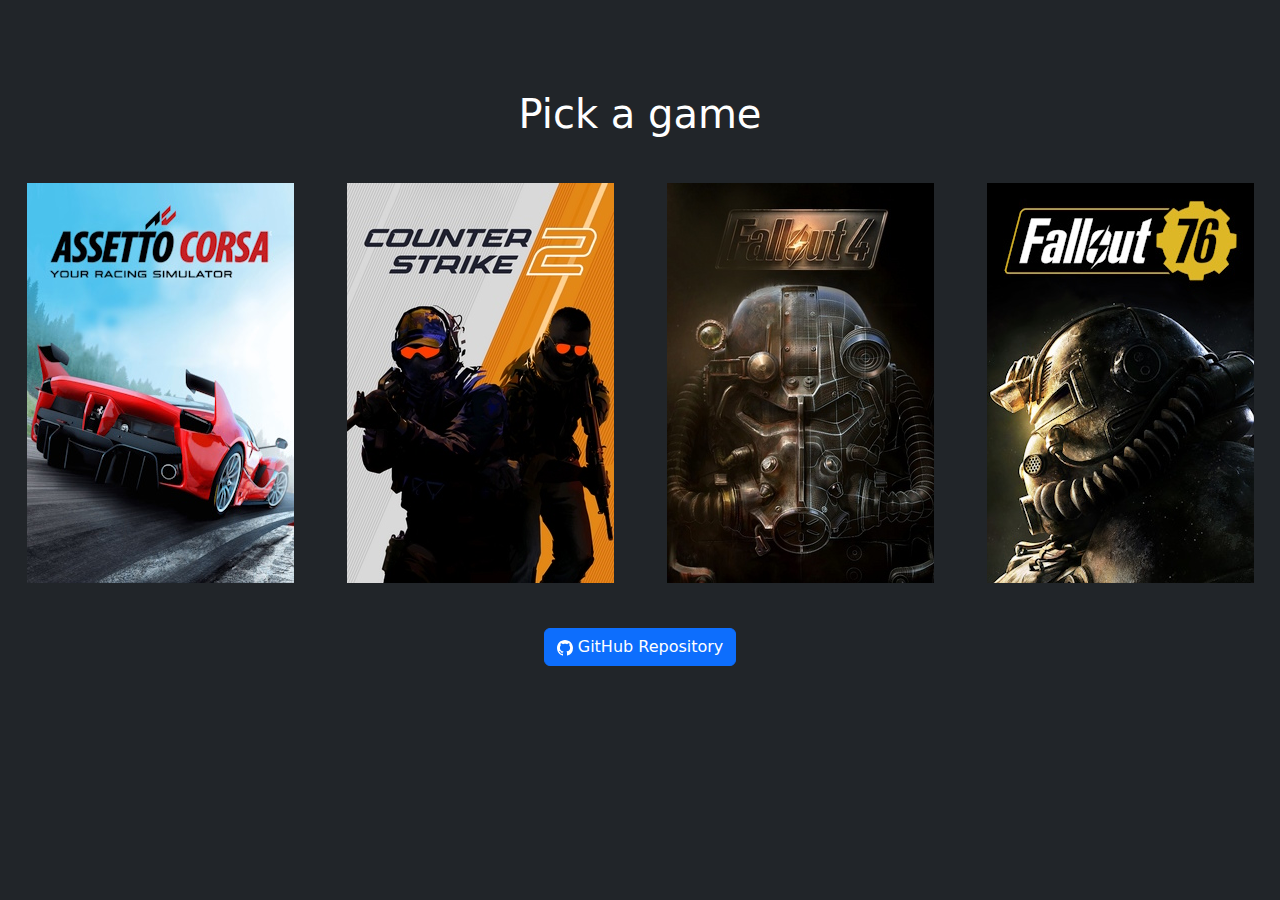
==== index.html @ e65bfc37 "Refactor" ====
<!DOCTYPE html>
<html lang="en-US">
<head>
    <meta charset="UTF-8">
    <meta name="viewport" content="width=device-width, initial-scale=1.0">
    <meta name="description" content="Pick a game page">
    <title>Elias. F</title>
    <link rel="icon" type="image/x-icon" href="https://avatars.akamai.steamstatic.com/3a573e0b36bf0724782b3ac57447112fd257e0f4_full.jpg">
    <link href="https://cdn.jsdelivr.net/npm/bootstrap@5.3.3/dist/css/bootstrap.min.css" rel="stylesheet" integrity="sha384-QWTKZyjpPEjISv5WaRU9OFeRpok6YctnYmDr5pNlyT2bRjXh0JMhjY6hW+ALEwIH" crossorigin="anonymous">
    <link rel="stylesheet" href="https://cdn.jsdelivr.net/npm/bootstrap-icons@1.11.3/font/bootstrap-icons.min.css">
    <link rel="stylesheet" href="styles.css">
</head>
<body class="bg-dark text-white">
    <h1 class="text-center mediumspace">Pick a game</h1>
    <div class="d-flex justify-content-center space">
        <div class="container-fluid">
            <div class="row text-center">
                <div class="col-6 col-md">
                    <a href="./AC/"><img class="img-fluid zoom" alt="Assetto Corsa" src="./Games/AC.jpg"></a>
                </div>
                <div class="col-6 col-md">
                    <a href="./CS2/"><img class="img-fluid zoom" alt="Counter-Strike 2" src="./Games/CS2.jpg"></a>
                </div>
                <div class="w-100 d-md-none"></div>
                <div class="col-6 col-md">
                    <a href="./Fallout4/"><img class="img-fluid zoom" alt="Fallout 4" src="./Games/Fallout4.jpg"></a>
                </div>
                <div class="col-6 col-md">
                    <a href="./Fallout76/"><img class="img-fluid zoom" alt="Fallout 76" src="./Games/Fallout76.jpg"></a>
                </div>
            </div>
        </div>
    </div>

    <div class="space text-center">
        <a href="https://github.com/thisiselias/thisiselias.github.io" target="_blank" class="btn btn-primary">
            <svg xmlns="http://www.w3.org/2000/svg" width="16" height="16" fill="currentColor" class="bi bi-github" viewBox="0 0 16 16">
                <path d="M8 0C3.58 0 0 3.58 0 8c0 3.54 2.29 6.53 5.47 7.59.4.07.55-.17.55-.38 0-.19-.01-.82-.01-1.49-2.01.37-2.53-.49-2.69-.94-.09-.23-.48-.94-.82-1.13-.28-.15-.68-.52-.01-.53.63-.01 1.08.58 1.23.82.72 1.21 1.87.87 2.33.66.07-.52.28-.87.51-1.07-1.78-.2-3.64-.89-3.64-3.95 0-.87.31-1.59.82-2.15-.08-.2-.36-1.02.08-2.12 0 0 .67-.21 2.2.82.64-.18 1.32-.27 2-.27s1.36.09 2 .27c1.53-1.04 2.2-.82 2.2-.82.44 1.1.16 1.92.08 2.12.51.56.82 1.27.82 2.15 0 3.07-1.87 3.75-3.65 3.95.29.25.54.73.54 1.48 0 1.07-.01 1.93-.01 2.2 0 .21.15.46.55.38A8.01 8.01 0 0 0 16 8c0-4.42-3.58-8-8-8"></path>
            </svg>
            GitHub Repository
        </a>        
    </div>
    <script src="https://cdn.jsdelivr.net/npm/bootstrap@5.3.3/dist/js/bootstrap.bundle.min.js" integrity="sha384-YvpcrYf0tY3lHB60NNkmXc5s9fDVZLESaAA55NDzOxhy9GkcIdslK1eN7N6jIeHz" crossorigin="anonymous"></script>
    <script src="https://cdn.jsdelivr.net/npm/@popperjs/core@2.11.6/dist/umd/popper.min.js"></script>
</body>
</html>
---- styles.css ----
#background-video {
    width: 100vw;
    height: 100vh;
    object-fit: cover;
    position: fixed;
    left: 0;
    right: 0;
    top: 0;
    bottom: 0;
    z-index: -1;
}
.pfp{
    margin-top: 30vh;
}
.bigspace{
    margin-top: 25vh;
}
.space{
    margin-top: 5vh;
}
.mediumspace{
    margin-top: 10vh;
}
.marginleft{
    margin-left: 1vw;
}
.zoom {
    transition: transform .2s;
    margin: 0 auto;
}
.zoom:hover {
    transform: scale(1.1);
}
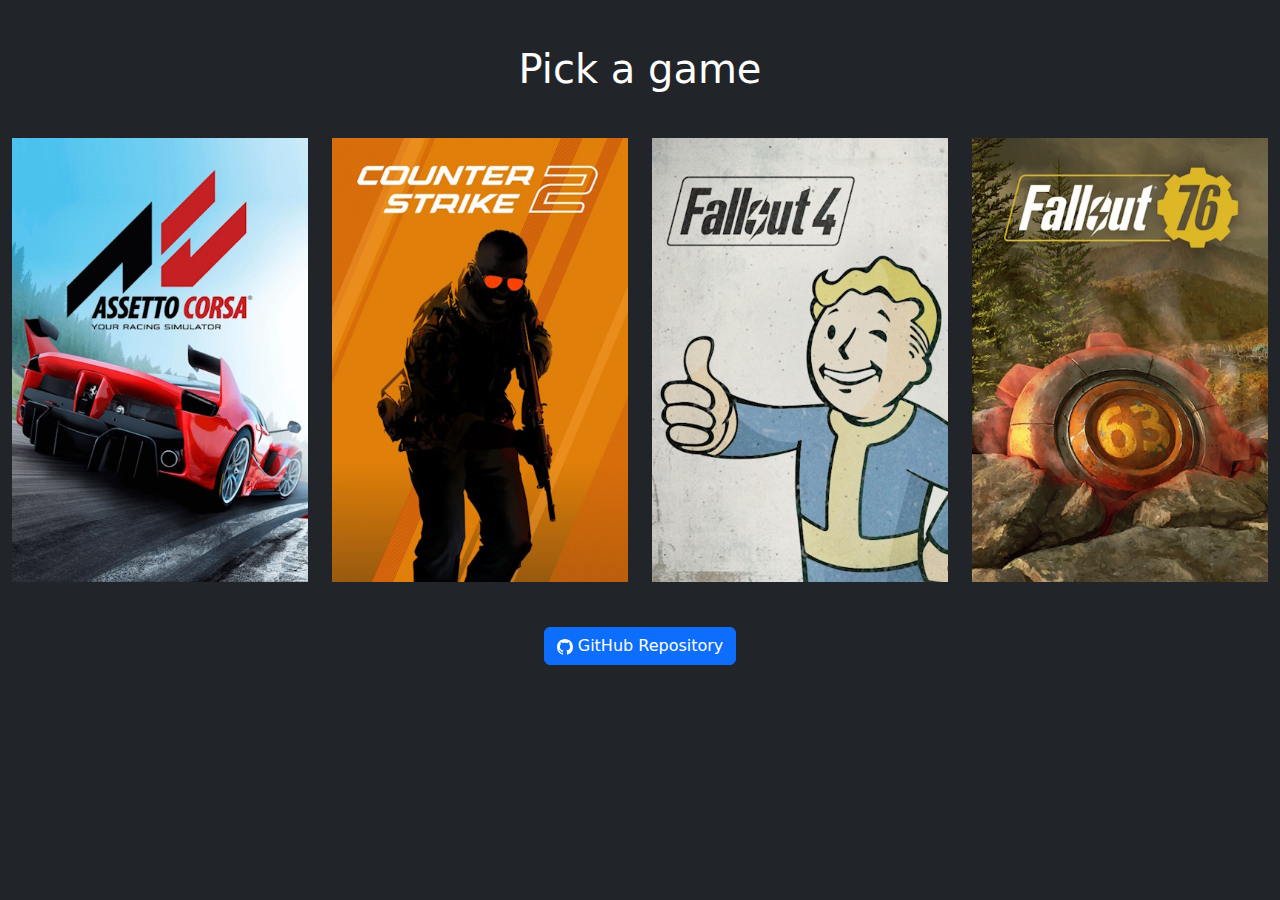
==== commit 084344cf: "Remove redundancy" ====
--- a/index.html
+++ b/index.html
@@ -11,7 +11,7 @@
     <link rel="stylesheet" href="styles.css">
 </head>
 <body class="bg-dark text-white">
-    <h1 class="text-center mediumspace">Pick a game</h1>
+    <h1 class="text-center space">Pick a game</h1>
     <div class="d-flex justify-content-center space">
         <div class="container-fluid">
             <div class="row text-center">
--- a/styles.css
+++ b/styles.css
@@ -18,12 +18,6 @@
 .space{
     margin-top: 5vh;
 }
-.mediumspace{
-    margin-top: 10vh;
-}
-.marginleft{
-    margin-left: 1vw;
-}
 .zoom {
     transition: transform .2s;
     margin: 0 auto;
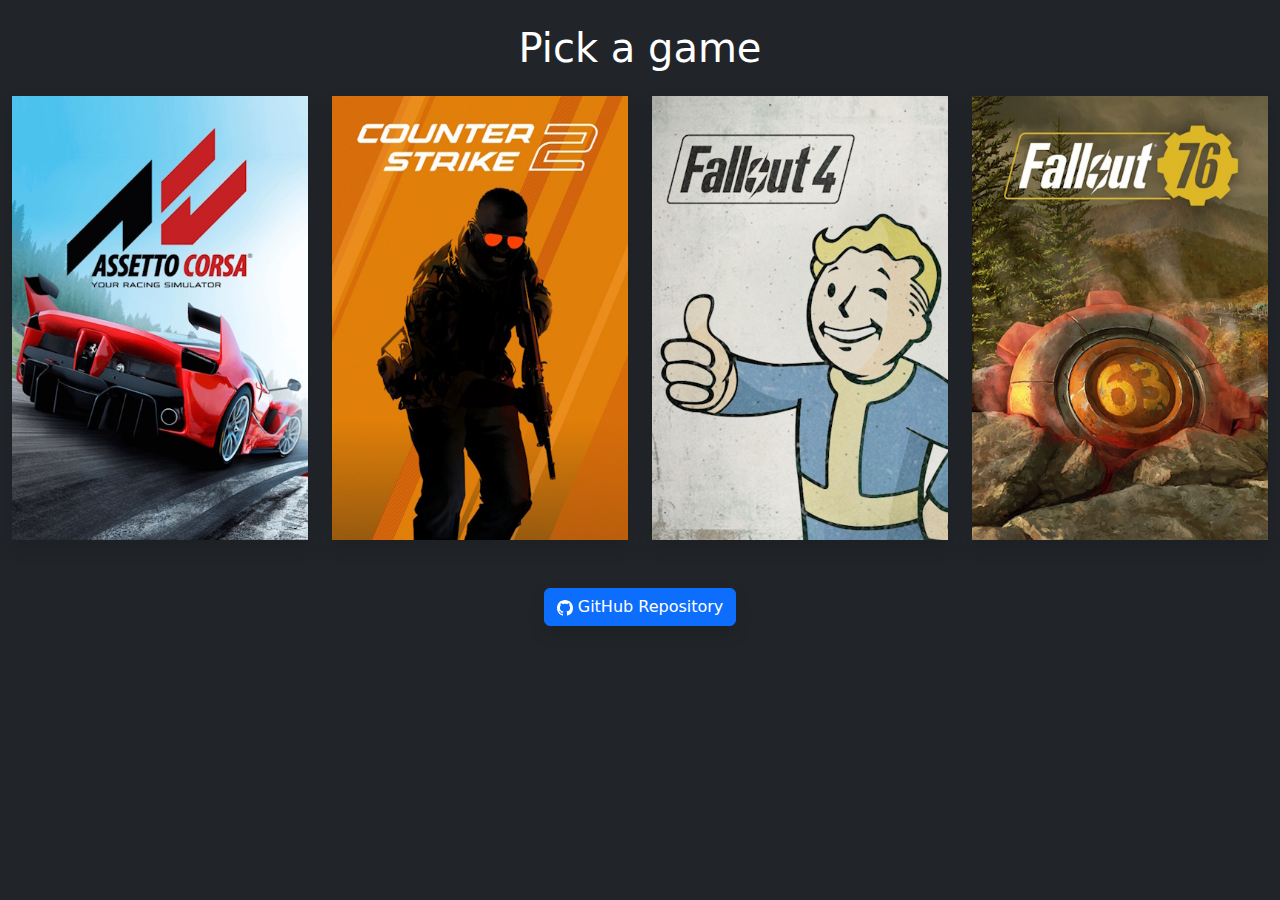
==== commit ae76c20c: "Remove redundancy" ====
--- a/index.html
+++ b/index.html
@@ -11,29 +11,29 @@
     <link rel="stylesheet" href="styles.css">
 </head>
 <body class="bg-dark text-white">
-    <h1 class="text-center space">Pick a game</h1>
-    <div class="d-flex justify-content-center space">
+    <h1 class="text-center mt-4">Pick a game</h1>
+    <div class="d-flex justify-content-center mt-4">
         <div class="container-fluid">
             <div class="row text-center">
                 <div class="col-6 col-md">
-                    <a href="./AC/"><img class="img-fluid zoom" alt="Assetto Corsa" src="./Games/AC.jpg"></a>
+                    <a href="./AC/"><img class="img-fluid zoom shadow" alt="Assetto Corsa" src="./Games/AC.jpg"></a>
                 </div>
                 <div class="col-6 col-md">
-                    <a href="./CS2/"><img class="img-fluid zoom" alt="Counter-Strike 2" src="./Games/CS2.jpg"></a>
+                    <a href="./CS2/"><img class="img-fluid zoom shadow" alt="Counter-Strike 2" src="./Games/CS2.jpg"></a>
                 </div>
                 <div class="w-100 d-md-none"></div>
                 <div class="col-6 col-md">
-                    <a href="./Fallout4/"><img class="img-fluid zoom" alt="Fallout 4" src="./Games/Fallout4.jpg"></a>
+                    <a href="./Fallout4/"><img class="img-fluid zoom shadow" alt="Fallout 4" src="./Games/Fallout4.jpg"></a>
                 </div>
                 <div class="col-6 col-md">
-                    <a href="./Fallout76/"><img class="img-fluid zoom" alt="Fallout 76" src="./Games/Fallout76.jpg"></a>
+                    <a href="./Fallout76/"><img class="img-fluid zoom shadow" alt="Fallout 76" src="./Games/Fallout76.jpg"></a>
                 </div>
             </div>
         </div>
     </div>
 
-    <div class="space text-center">
-        <a href="https://github.com/thisiselias/thisiselias.github.io" target="_blank" class="btn btn-primary">
+    <div class="text-center mt-5">
+        <a href="https://github.com/thisiselias/thisiselias.github.io" target="_blank" class="btn btn-primary shadow">
             <svg xmlns="http://www.w3.org/2000/svg" width="16" height="16" fill="currentColor" class="bi bi-github" viewBox="0 0 16 16">
                 <path d="M8 0C3.58 0 0 3.58 0 8c0 3.54 2.29 6.53 5.47 7.59.4.07.55-.17.55-.38 0-.19-.01-.82-.01-1.49-2.01.37-2.53-.49-2.69-.94-.09-.23-.48-.94-.82-1.13-.28-.15-.68-.52-.01-.53.63-.01 1.08.58 1.23.82.72 1.21 1.87.87 2.33.66.07-.52.28-.87.51-1.07-1.78-.2-3.64-.89-3.64-3.95 0-.87.31-1.59.82-2.15-.08-.2-.36-1.02.08-2.12 0 0 .67-.21 2.2.82.64-.18 1.32-.27 2-.27s1.36.09 2 .27c1.53-1.04 2.2-.82 2.2-.82.44 1.1.16 1.92.08 2.12.51.56.82 1.27.82 2.15 0 3.07-1.87 3.75-3.65 3.95.29.25.54.73.54 1.48 0 1.07-.01 1.93-.01 2.2 0 .21.15.46.55.38A8.01 8.01 0 0 0 16 8c0-4.42-3.58-8-8-8"></path>
             </svg>
--- a/styles.css
+++ b/styles.css
@@ -12,12 +12,6 @@
 .pfp{
     margin-top: 30vh;
 }
-.bigspace{
-    margin-top: 25vh;
-}
-.space{
-    margin-top: 5vh;
-}
 .zoom {
     transition: transform .2s;
     margin: 0 auto;
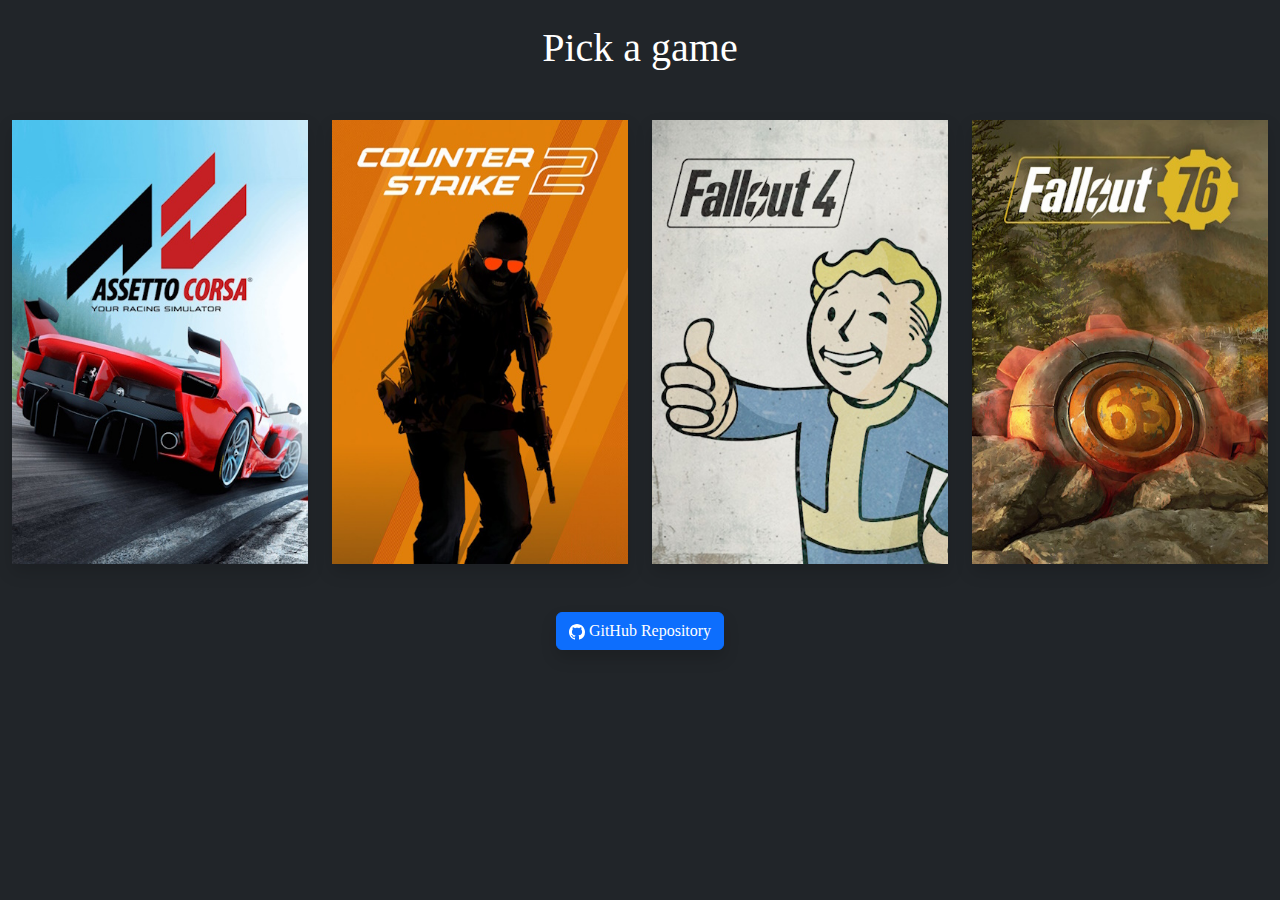
==== commit 035bf194: "Margin-Top adjustment" ====
--- a/index.html
+++ b/index.html
@@ -12,7 +12,7 @@
 </head>
 <body class="bg-dark text-white">
     <h1 class="text-center mt-4">Pick a game</h1>
-    <div class="d-flex justify-content-center mt-4">
+    <div class="d-flex justify-content-center mt-5">
         <div class="container-fluid">
             <div class="row text-center">
                 <div class="col-6 col-md">
--- a/styles.css
+++ b/styles.css
@@ -1,3 +1,6 @@
+* {
+    font-family: Segoe UI;
+}
 #background-video {
     width: 100vw;
     height: 100vh;
@@ -9,13 +12,13 @@
     bottom: 0;
     z-index: -1;
 }
-.pfp{
-    margin-top: 30vh;
-}
 .zoom {
     transition: transform .2s;
     margin: 0 auto;
 }
 .zoom:hover {
     transform: scale(1.1);
+}
+.pfp{
+    margin-top: 10vh;
 }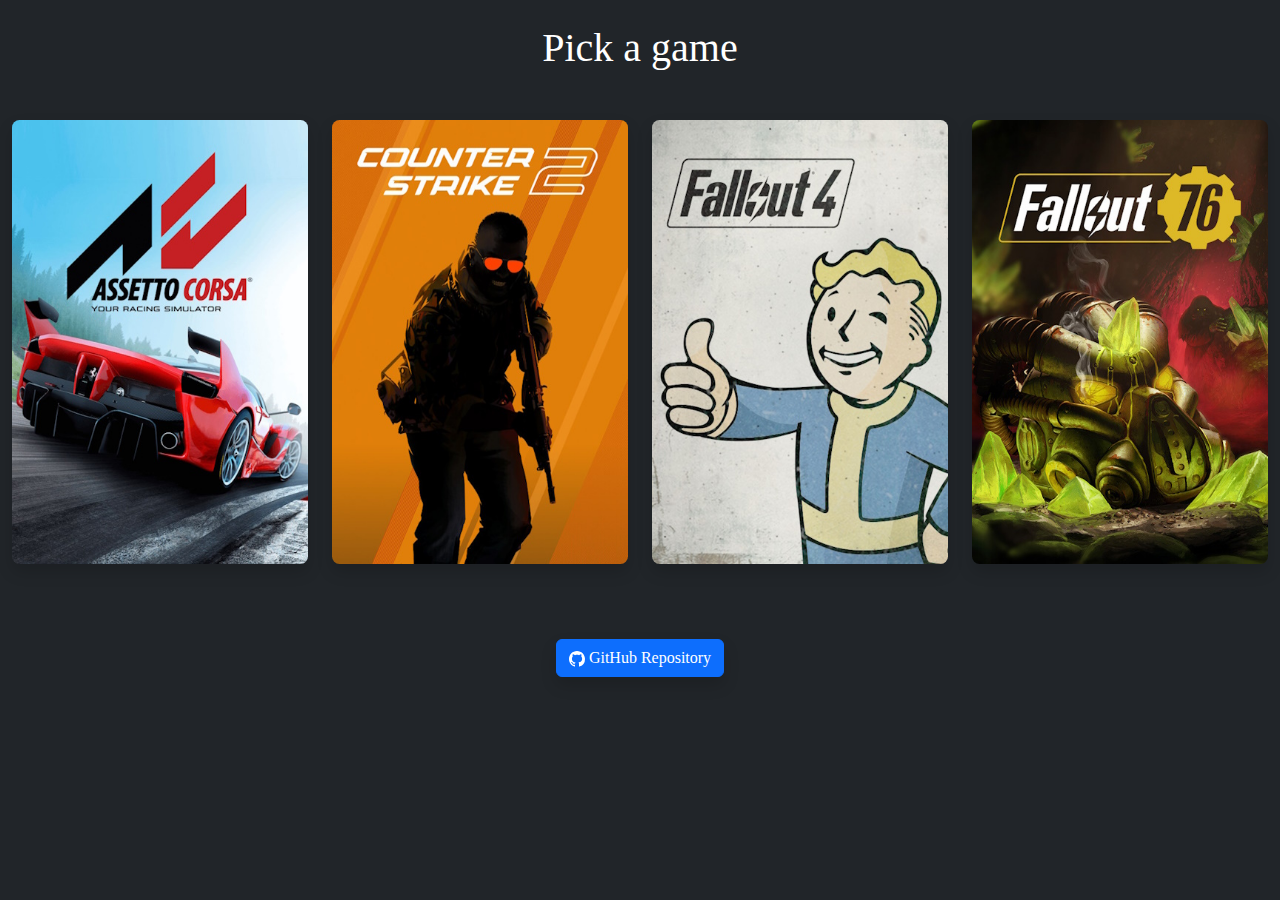
==== commit fe8d89d9: "Fix for mobile, updated game cover" ====
--- a/index.html
+++ b/index.html
@@ -16,10 +16,10 @@
         <div class="container-fluid">
             <div class="row text-center">
                 <div class="col-6 col-md">
-                    <a href="./AC/"><img class="img-fluid zoom shadow" alt="Assetto Corsa" src="./Games/AC.jpg"></a>
+                    <a href="./AC/"><img class="img-fluid zoom shadow bottommargin" alt="Assetto Corsa" src="./Games/AC.jpg"></a>
                 </div>
                 <div class="col-6 col-md">
-                    <a href="./CS2/"><img class="img-fluid zoom shadow" alt="Counter-Strike 2" src="./Games/CS2.jpg"></a>
+                    <a href="./CS2/"><img class="img-fluid zoom shadow bottommargin" alt="Counter-Strike 2" src="./Games/CS2.jpg"></a>
                 </div>
                 <div class="w-100 d-md-none"></div>
                 <div class="col-6 col-md">
--- a/styles.css
+++ b/styles.css
@@ -15,10 +15,17 @@
 .zoom {
     transition: transform .2s;
     margin: 0 auto;
+    border-radius: 7.5px;
 }
 .zoom:hover {
     transform: scale(1.1);
 }
 .pfp{
     margin-top: 10vh;
+}
+.bottommargin{
+    margin-bottom: 3vh;
+}
+iframe{
+    border-radius: 7.5px;
 }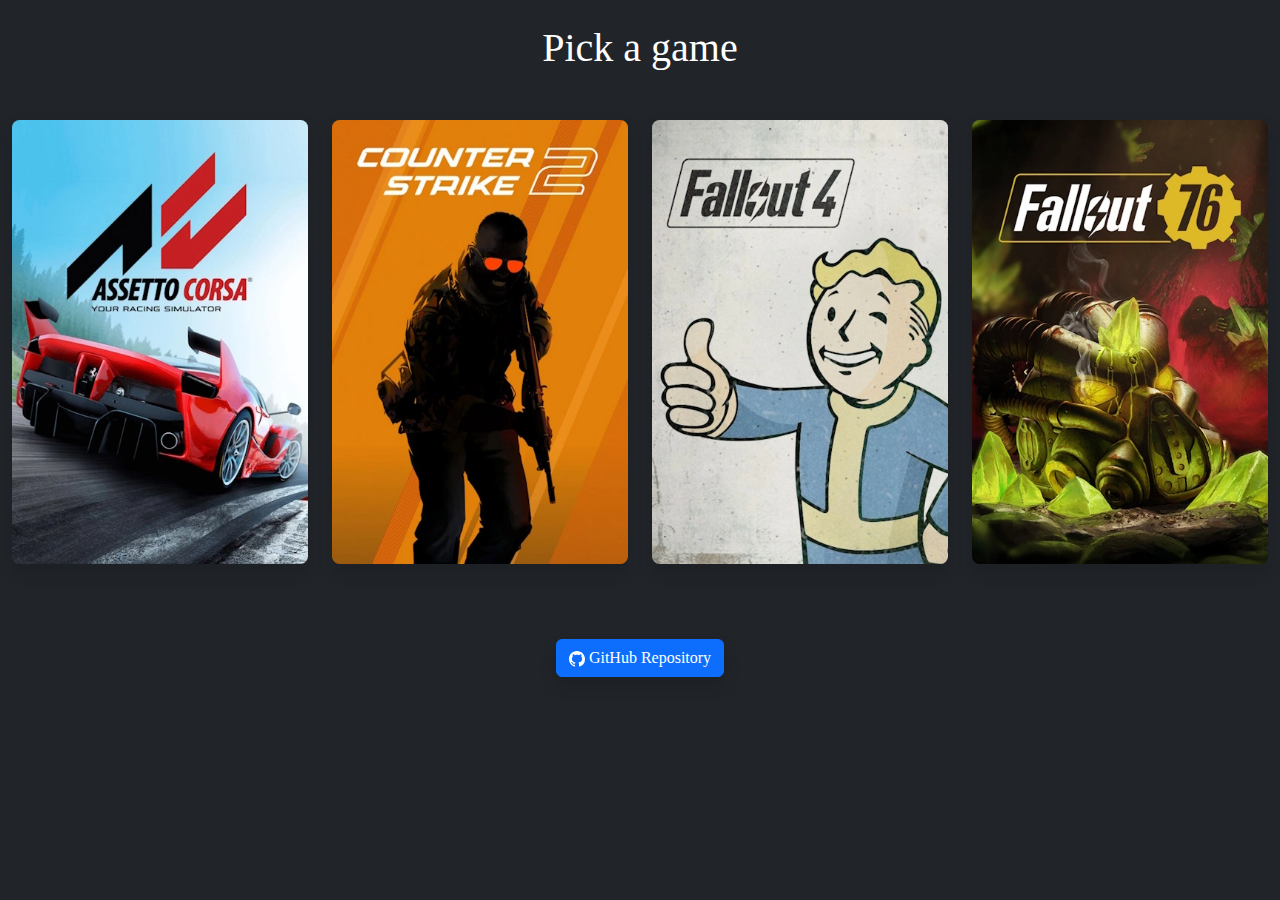
==== commit 08d0bb12: "modified redirects. Modern image formats" ====
--- a/index.html
+++ b/index.html
@@ -16,17 +16,17 @@
         <div class="container-fluid">
             <div class="row text-center">
                 <div class="col-6 col-md">
-                    <a href="./AC/"><img class="img-fluid zoom shadow bottommargin" alt="Assetto Corsa" src="./Games/AC.jpg"></a>
+                    <a href="./AC/"><img class="img-fluid zoom shadow bottommargin" alt="Assetto Corsa" src="./Games/AC.webp"></a>
                 </div>
                 <div class="col-6 col-md">
-                    <a href="./CS2/"><img class="img-fluid zoom shadow bottommargin" alt="Counter-Strike 2" src="./Games/CS2.jpg"></a>
+                    <a href="./CS2/"><img class="img-fluid zoom shadow bottommargin" alt="Counter-Strike 2" src="./Games/CS2.webp"></a>
                 </div>
                 <div class="w-100 d-md-none"></div>
                 <div class="col-6 col-md">
-                    <a href="./Fallout4/"><img class="img-fluid zoom shadow" alt="Fallout 4" src="./Games/Fallout4.jpg"></a>
+                    <a href="./Fallout4/"><img class="img-fluid zoom shadow" alt="Fallout 4" src="./Games/Fallout4.webp"></a>
                 </div>
                 <div class="col-6 col-md">
-                    <a href="./Fallout76/"><img class="img-fluid zoom shadow" alt="Fallout 76" src="./Games/Fallout76.jpg"></a>
+                    <a href="./Fallout76/"><img class="img-fluid zoom shadow" alt="Fallout 76" src="./Games/Fallout76.webp"></a>
                 </div>
             </div>
         </div>
